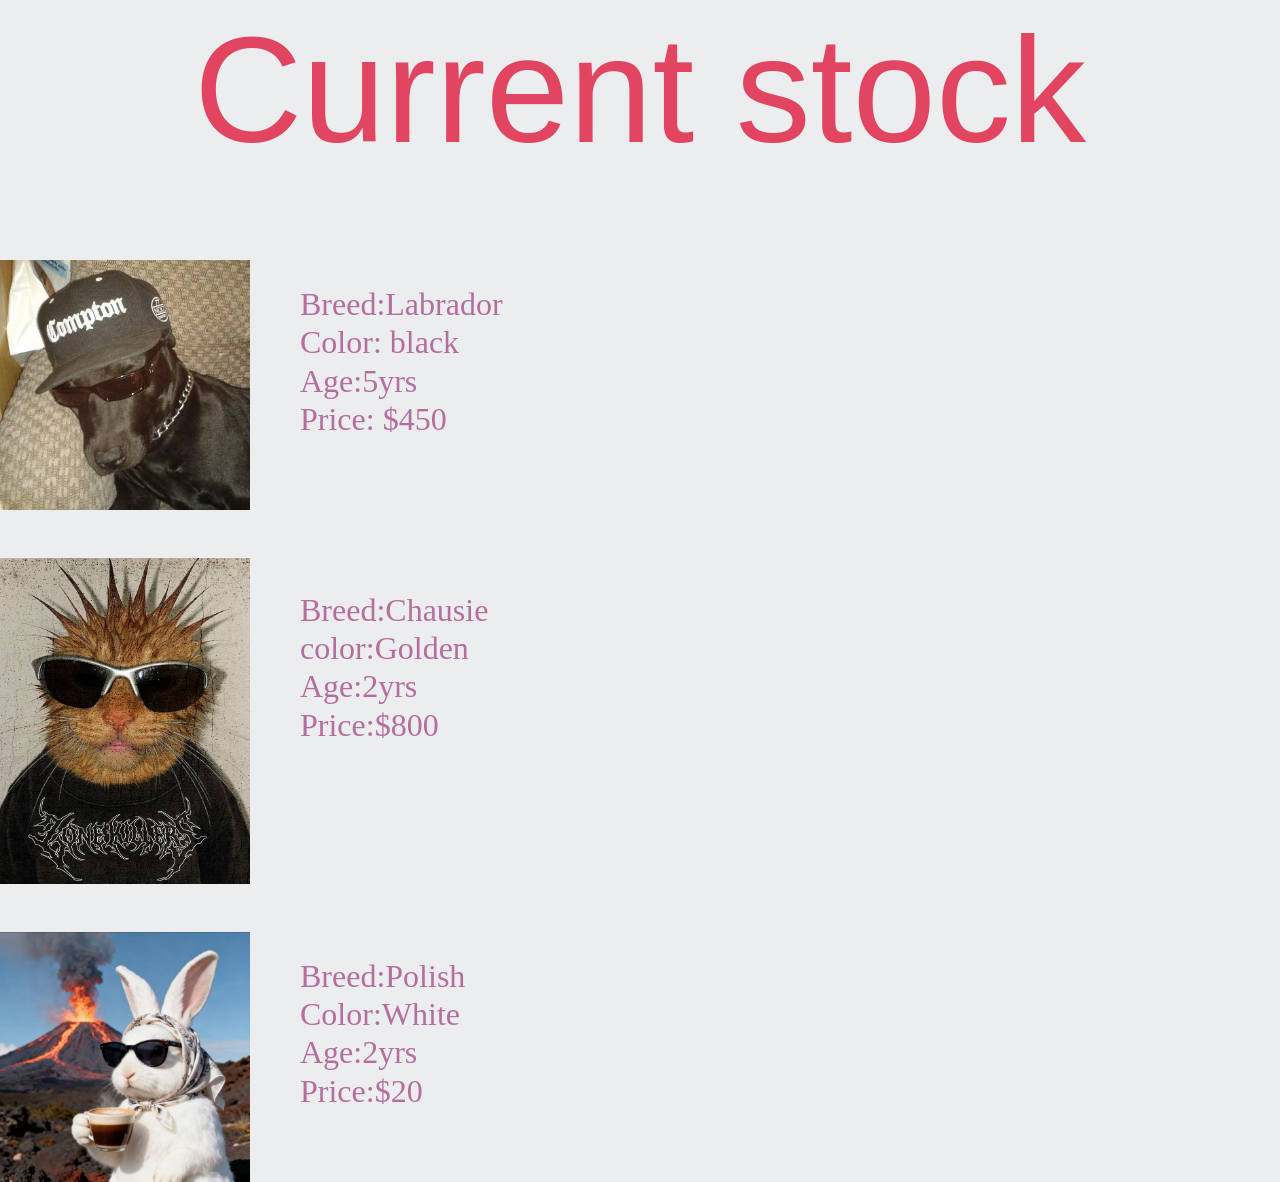
==== index.html @ c755c770 "initial commit" ====
<!DOCTYPE html>
<html lang="en">
<head>
    <meta charset="UTF-8">
    <meta name="viewport" content="width=device-width, initial-scale=1.0">
    <title>Peters pet shop</title>
    <link href="https://cdn.jsdelivr.net/npm/bootstrap@5.3.8/dist/css/bootstrap.min.css" rel="stylesheet" integrity="sha384-sRIl4kxILFvY47J16cr9ZwB07vP4J8+LH7qKQnuqkuIAvNWLzeN8tE5YBujZqJLB" crossorigin="anonymous">
<script src="https://cdn.jsdelivr.net/npm/bootstrap@5.3.8/dist/js/bootstrap.bundle.min.js" integrity="sha384-FKyoEForCGlyvwx9Hj09JcYn3nv7wiPVlz7YYwJrWVcXK/BmnVDxM+D2scQbITxI" crossorigin="anonymous"></script>    
    <style>
        h1{
            font-family:"Anton",sans-serif;
        font-size: 150px;
        color: rgb(226, 69, 95);
        }
        #a1{
            position: relative;
            display: inline-block;
            size: ;
        }
        #b1{
            position: absolute;
            top: 10%;
            left: 120%;
            color: rgb(182, 110, 158);
            font-family: "Chelsea Market", cursive ;
            
        }
        #a2{
             position: relative;
            display: inline-block;
        }
        #b2{
            position: absolute;
            top: 10%;
            left: 120%;
            color: rgb(182, 110, 158);
            font-family: "Chelsea Market", cursive ;
        }
        #a3{
            position: relative;
            display: inline-block;
        }
        #b3{
             position: absolute;
            top: 10%;
            left: 120%;
            color: rgb(182, 110, 158);
            font-family: "Chelsea Market", cursive ;
        }

    </style>
</head>
<link rel="stylesheet" href="petshopfront.css">
<body>

</div>
    <h1> <center>  Current stock</center></h1>
    <br><br><br>
    <div id="a1">
    <img src="download (3).jpg" alt="swag dog" width="250px">
    <div id="b1"> <h2> Breed:Labrador Color: black Age:5yrs <br> Price: $450 </h2> </div>
    </div>
    <br> <br> <br>
    <div id="a2">
        <img src="10414642883948362.jpg" alt="crazy cat" width="250px">
        <div id="b2"> <h2>Breed:Chausie<br> color:Golden <br> Age:2yrs Price:$800  </h2> </div>
    </div>
    <br> <br> <br>
    <div id="a3">
        <img src="download (4).jpg" alt="curious rabbit" width="250px">
        <div id="b3"> <h2> Breed:Polish<br> Color:White <br> Age:2yrs<br>Price:$20</h2></div>
    </div>
    

</body>
</html>
---- petshopfront.css ----
body{
    background-color: rgb(235, 237, 239);
}
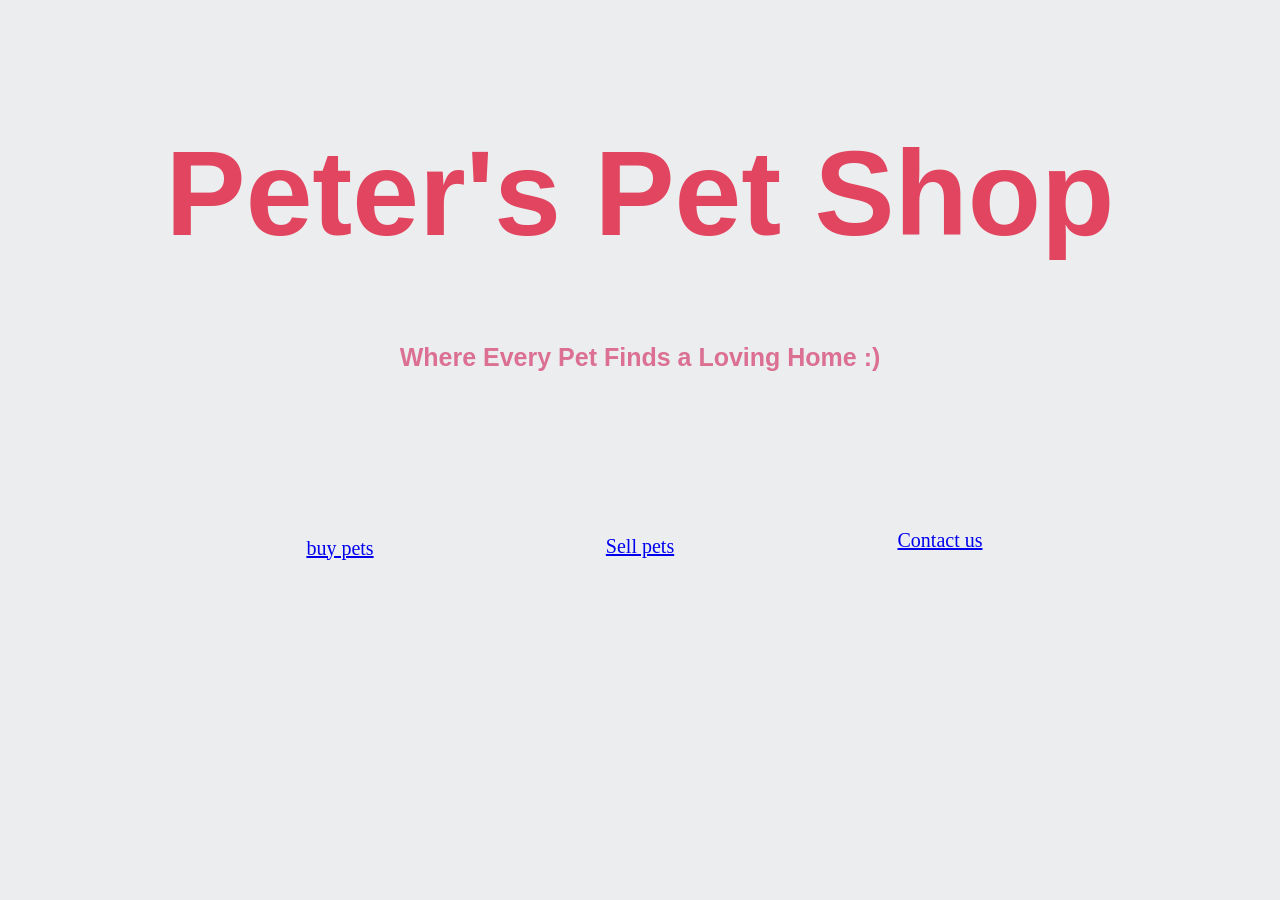
==== commit b3be2943: "Add files via upload" ====
--- a/index.html
+++ b/index.html
@@ -1,76 +1,68 @@
-<!DOCTYPE html>
-<html lang="en">
-<head>
-    <meta charset="UTF-8">
-    <meta name="viewport" content="width=device-width, initial-scale=1.0">
-    <title>Peters pet shop</title>
-    <link href="https://cdn.jsdelivr.net/npm/bootstrap@5.3.8/dist/css/bootstrap.min.css" rel="stylesheet" integrity="sha384-sRIl4kxILFvY47J16cr9ZwB07vP4J8+LH7qKQnuqkuIAvNWLzeN8tE5YBujZqJLB" crossorigin="anonymous">
-<script src="https://cdn.jsdelivr.net/npm/bootstrap@5.3.8/dist/js/bootstrap.bundle.min.js" integrity="sha384-FKyoEForCGlyvwx9Hj09JcYn3nv7wiPVlz7YYwJrWVcXK/BmnVDxM+D2scQbITxI" crossorigin="anonymous"></script>    
-    <style>
-        h1{
-            font-family:"Anton",sans-serif;
-        font-size: 150px;
-        color: rgb(226, 69, 95);
-        }
-        #a1{
-            position: relative;
-            display: inline-block;
-            size: ;
-        }
-        #b1{
-            position: absolute;
-            top: 10%;
-            left: 120%;
-            color: rgb(182, 110, 158);
-            font-family: "Chelsea Market", cursive ;
-            
-        }
-        #a2{
-             position: relative;
-            display: inline-block;
-        }
-        #b2{
-            position: absolute;
-            top: 10%;
-            left: 120%;
-            color: rgb(182, 110, 158);
-            font-family: "Chelsea Market", cursive ;
-        }
-        #a3{
-            position: relative;
-            display: inline-block;
-        }
-        #b3{
-             position: absolute;
-            top: 10%;
-            left: 120%;
-            color: rgb(182, 110, 158);
-            font-family: "Chelsea Market", cursive ;
-        }
-
-    </style>
-</head>
-<link rel="stylesheet" href="petshopfront.css">
-<body>
-
-</div>
-    <h1> <center>  Current stock</center></h1>
-    <br><br><br>
-    <div id="a1">
-    <img src="download (3).jpg" alt="swag dog" width="250px">
-    <div id="b1"> <h2> Breed:Labrador Color: black Age:5yrs <br> Price: $450 </h2> </div>
-    </div>
-    <br> <br> <br>
-    <div id="a2">
-        <img src="10414642883948362.jpg" alt="crazy cat" width="250px">
-        <div id="b2"> <h2>Breed:Chausie<br> color:Golden <br> Age:2yrs Price:$800  </h2> </div>
-    </div>
-    <br> <br> <br>
-    <div id="a3">
-        <img src="download (4).jpg" alt="curious rabbit" width="250px">
-        <div id="b3"> <h2> Breed:Polish<br> Color:White <br> Age:2yrs<br>Price:$20</h2></div>
-    </div>
-    
-
-</body>
+<!DOCTYPE html>
+<html lang="en">
+<head>
+    <meta charset="UTF-8">
+    <meta name="viewport" content="width=device-width, initial-scale=1.0">
+    <title>Peters pet shop</title>
+    <link rel="preconnect" href="https://fonts.googleapis.com">
+<link rel="preconnect" href="https://fonts.gstatic.com" crossorigin>
+<link href="https://fonts.googleapis.com/css2?family=Anton&family=Chelsea+Market&family=Fjalla+One&display=swap" rel="stylesheet">
+
+<style>
+    h1{
+        font-family:"Anton",sans-serif;
+        font-size: 120px;
+        color: rgb(226, 69, 95);
+    }
+    h2{
+        font-size: 25px;
+        font-family: 'Franklin Gothic Medium', 'Arial Narrow', Arial, sans-serif;
+        color: palevioletred;
+    }
+    h3{
+        
+    }
+    #a6{
+        margin-right:600px;
+        font-size:20px ;
+        font-family: "Chelsea Market", cursive ;
+    }
+    #a7{
+        margin-top: -25px;
+        font-size:20px ;
+        font-family: "Chelsea Market", cursive ;
+    }
+    #a8{
+        margin-right:-600px;
+        margin-top: -29px;
+        font-size:20px ;
+        font-family: "Chelsea Market", cursive ;
+    }
+</style>
+</head>
+<body>
+    <link rel="stylesheet" href="petshopfront.css">
+    <br>
+    <br>
+    <h1><center> Peter's Pet Shop</center></h1>
+    <h2> <center> Where Every Pet Finds a Loving Home :)</center></h2>
+    <br><br><br><br><br><br><br><br>
+    <div id="a6">
+    <center>
+    <a href="petshop.html"> buy pets</a>
+     </center>
+    </div>
+    <div id="a7">
+        <center>
+            <a href="petshopsell.html">Sell pets</a>
+        </center>
+    </div>
+    <div id="a8">
+        <center>
+           <a href="petshopcontact.html"> Contact us</a>
+        </center>
+    </div>
+    
+
+</body>
 </html>
--- a/petshopfront.css
+++ b/petshopfront.css
@@ -1,3 +1,3 @@
-body{
-    background-color: rgb(235, 237, 239);
+body{
+    background-color: rgb(235, 237, 239);
 }
